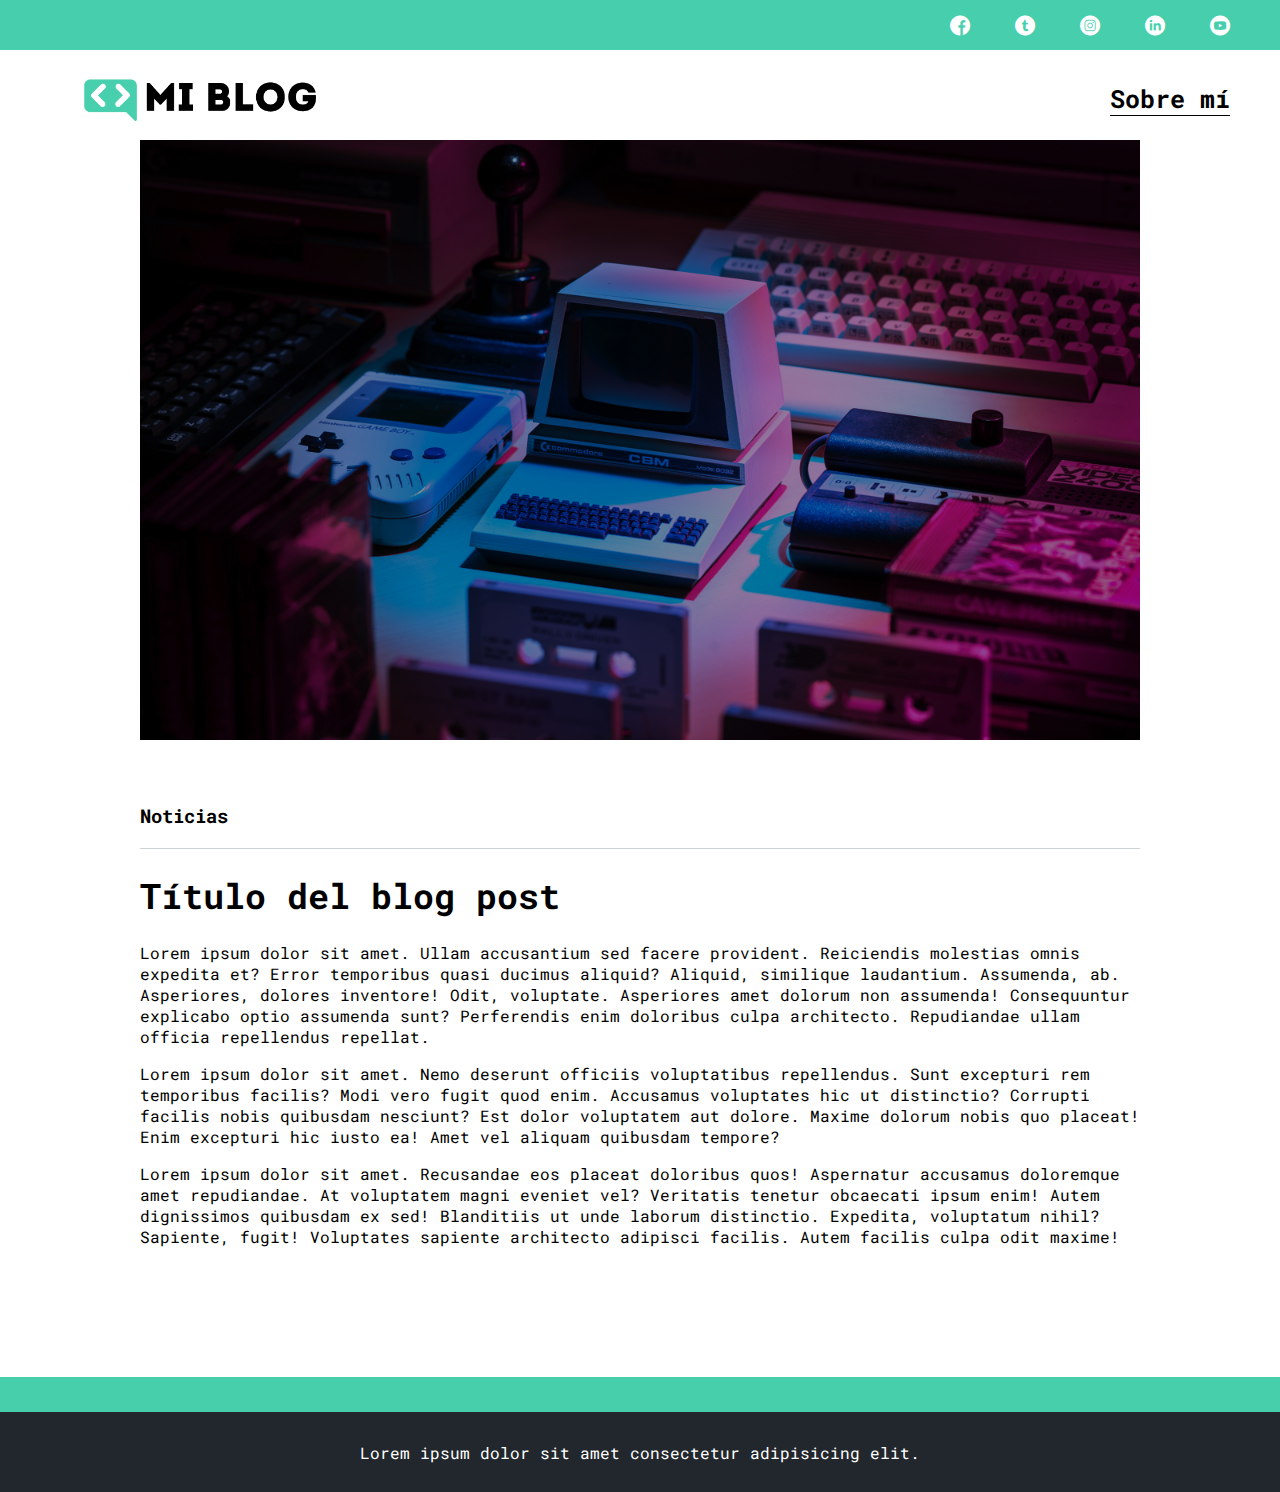
==== blog.html @ f5d50b6a "Contact Section" ====
<!DOCTYPE html>
<html lang="en">

<head>
    <meta charset="UTF-8" />
    <meta name="viewport" content="width=device-width, initial-scale=1.0" />
    <title>Mi Blog</title>
    <link rel="stylesheet" href="css/blog.css" />
    <link rel="stylesheet" href="css/font/flaticon.css" />
</head>

<body>
    <header>
        <section class="header-icons-container">
            <div class="icons">
                <a href="/"><span class="flaticon-001-facebook"></span></a>
                <a href="/"><span class="flaticon-002-twitter"></span></a>
                <a href="/"><span class="flaticon-011-instagram"></span></a>
                <a href="/"><span class="flaticon-010-linkedin"></span></a>
                <a href="/"><span class="flaticon-008-youtube"></span></a>
            </div>
        </section>
        <nav>
            <section class="nav-logo-container">
                <a href="/"><img src="assets/img/Logo-negro.png" alt="Logo de mi blog" /></a>
            </section>
            <section class="profile-link">
                <a href="perfil.html">Sobre mí</a>
            </section>
        </nav>
    </header>
    <main>
        <section class="grid-container blogpost-img-container">
            <img src="./assets/img/post-6.png" alt="" />
        </section>
        <section class="blopost-main-container">
            <div class="grid-container">
                <h3>Noticias</h3>
                <article>
                    <h1>Título del blog post</h1>
                    <p>
                        Lorem ipsum dolor sit amet. Ullam accusantium sed facere provident. Reiciendis molestias omnis expedita et? Error temporibus quasi ducimus aliquid? Aliquid, similique laudantium. Assumenda, ab. Asperiores, dolores inventore! Odit, voluptate. Asperiores
                        amet dolorum non assumenda! Consequuntur explicabo optio assumenda sunt? Perferendis enim doloribus culpa architecto. Repudiandae ullam officia repellendus repellat.
                    </p>
                    <p>
                        Lorem ipsum dolor sit amet. Nemo deserunt officiis voluptatibus repellendus. Sunt excepturi rem temporibus facilis? Modi vero fugit quod enim. Accusamus voluptates hic ut distinctio? Corrupti facilis nobis quibusdam nesciunt? Est dolor voluptatem aut
                        dolore. Maxime dolorum nobis quo placeat! Enim excepturi hic iusto ea! Amet vel aliquam quibusdam tempore?
                    </p>
                    <p>
                        Lorem ipsum dolor sit amet. Recusandae eos placeat doloribus quos! Aspernatur accusamus doloremque amet repudiandae. At voluptatem magni eveniet vel? Veritatis tenetur obcaecati ipsum enim! Autem dignissimos quibusdam ex sed! Blanditiis ut unde laborum
                        distinctio. Expedita, voluptatum nihil? Sapiente, fugit! Voluptates sapiente architecto adipisci facilis. Autem facilis culpa odit maxime!
                    </p>
                </article>
            </div>
        </section>
        <section class="contact-main-container">
            <div>
                <img src="" alt="" />
                <div class="contact-left">
                    <a href=""></a>
                    <p></p>
                </div>
            </div>
            <div>
                <img src="" alt="" />
                <div class="contact-right">
                    <a href=""></a>
                    <p></p>
                </div>
            </div>
        </section>
    </main>
    <footer>
        <p>Lorem ipsum dolor sit amet consectetur adipisicing elit.</p>
    </footer>
</body>

</html>
---- css/blog.css ----
@import url("https://fonts.googleapis.com/css2?family=Roboto+Mono:wght@400;500;700&family=Roboto+Slab:wght@400;700&family=Roboto:wght@400;500;700;900&display=swap");
body {
    margin: 0;
    font-family: "Roboto Mono", monospace;
    padding: 0;
}

.grid-container {
    max-width: 1000px;
    margin: auto;
}

a {
    text-decoration: none;
    display: inline;
    color: black;
}

header {
    width: 100%;
    height: 140px;
    display: grid;
    grid-template-rows: repeat(2, 1fr);
}

header .header-icons-container {
    width: 100%;
    height: 50px;
    display: grid;
    background-color: #47cfad;
}

header .header-icons-container .icons {
    width: 300px;
    height: auto;
    display: flex;
    justify-items: flex-end;
    align-items: center;
    justify-content: space-between;
    justify-self: end;
    margin-right: 50px;
}

header .header-icons-container .icons span {
    color: white;
}

nav {
    display: grid;
    grid-template-columns: repeat(2, 1fr);
    grid-template-rows: 1fr;
}

nav .nav-logo-container {
    margin-left: 50px;
}

nav .nav-logo-container img {
    width: 300px;
}

nav .profile-link {
    display: flex;
    align-items: center;
    justify-content: flex-end;
    margin-right: 50px;
    font-size: 25px;
}

nav .profile-link a {
    color: black;
    border-bottom: 1px solid black;
    font-weight: bold;
}

.blogpost-img-container {
    padding: 0 50px 40px;
}

.blogpost-img-container img {
    width: 100%;
}

.blopost-main-container {
    padding: 0 50px 40px;
}

.blopost-main-container h3 {
    border-bottom: 1px solid #cdd2da;
    padding-bottom: 20px;
}

.blopost-main-container article h1 {
    font-size: 35px;
}

footer {
    width: 100%;
    height: 80px;
    background-color: #22272d;
    border-top: 35px solid #47cfac;
    text-align: center;
}

footer p {
    color: white;
    margin-top: 30px;
}
---- css/font/flaticon.css ----
/*
  	Flaticon icon font: Flaticon
  	Creation date: 20/12/2018 09:27
  	*/

@font-face {
    font-family: "Flaticon";
    src: url("./Flaticon.eot");
    src: url("./Flaticon.eot?#iefix") format("embedded-opentype"), url("./Flaticon.woff") format("woff"), url("./Flaticon.ttf") format("truetype"), url("./Flaticon.svg#Flaticon") format("svg");
    font-weight: normal;
    font-style: normal;
}

@media screen and (-webkit-min-device-pixel-ratio: 0) {
    @font-face {
        font-family: "Flaticon";
        src: url("./Flaticon.svg#Flaticon") format("svg");
    }
}

[class^="flaticon-"]:before,
[class*=" flaticon-"]:before,
[class^="flaticon-"]:after,
[class*=" flaticon-"]:after {
    font-family: Flaticon;
    font-size: 20px;
    font-style: normal;
    margin-left: 20px;
}

.flaticon-001-facebook:before {
    content: "\f100";
}

.flaticon-002-twitter:before {
    content: "\f101";
}

.flaticon-003-whatsapp:before {
    content: "\f102";
}

.flaticon-004-groupme:before {
    content: "\f103";
}

.flaticon-005-kik:before {
    content: "\f104";
}

.flaticon-006-skype:before {
    content: "\f105";
}

.flaticon-007-periscope:before {
    content: "\f106";
}

.flaticon-008-youtube:before {
    content: "\f107";
}

.flaticon-009-itunes:before {
    content: "\f108";
}

.flaticon-010-linkedin:before {
    content: "\f109";
}

.flaticon-011-instagram:before {
    content: "\f10a";
}

.flaticon-012-messenger:before {
    content: "\f10b";
}

.flaticon-013-twitter-1:before {
    content: "\f10c";
}

.flaticon-014-snapchat:before {
    content: "\f10d";
}

.flaticon-015-reddit:before {
    content: "\f10e";
}
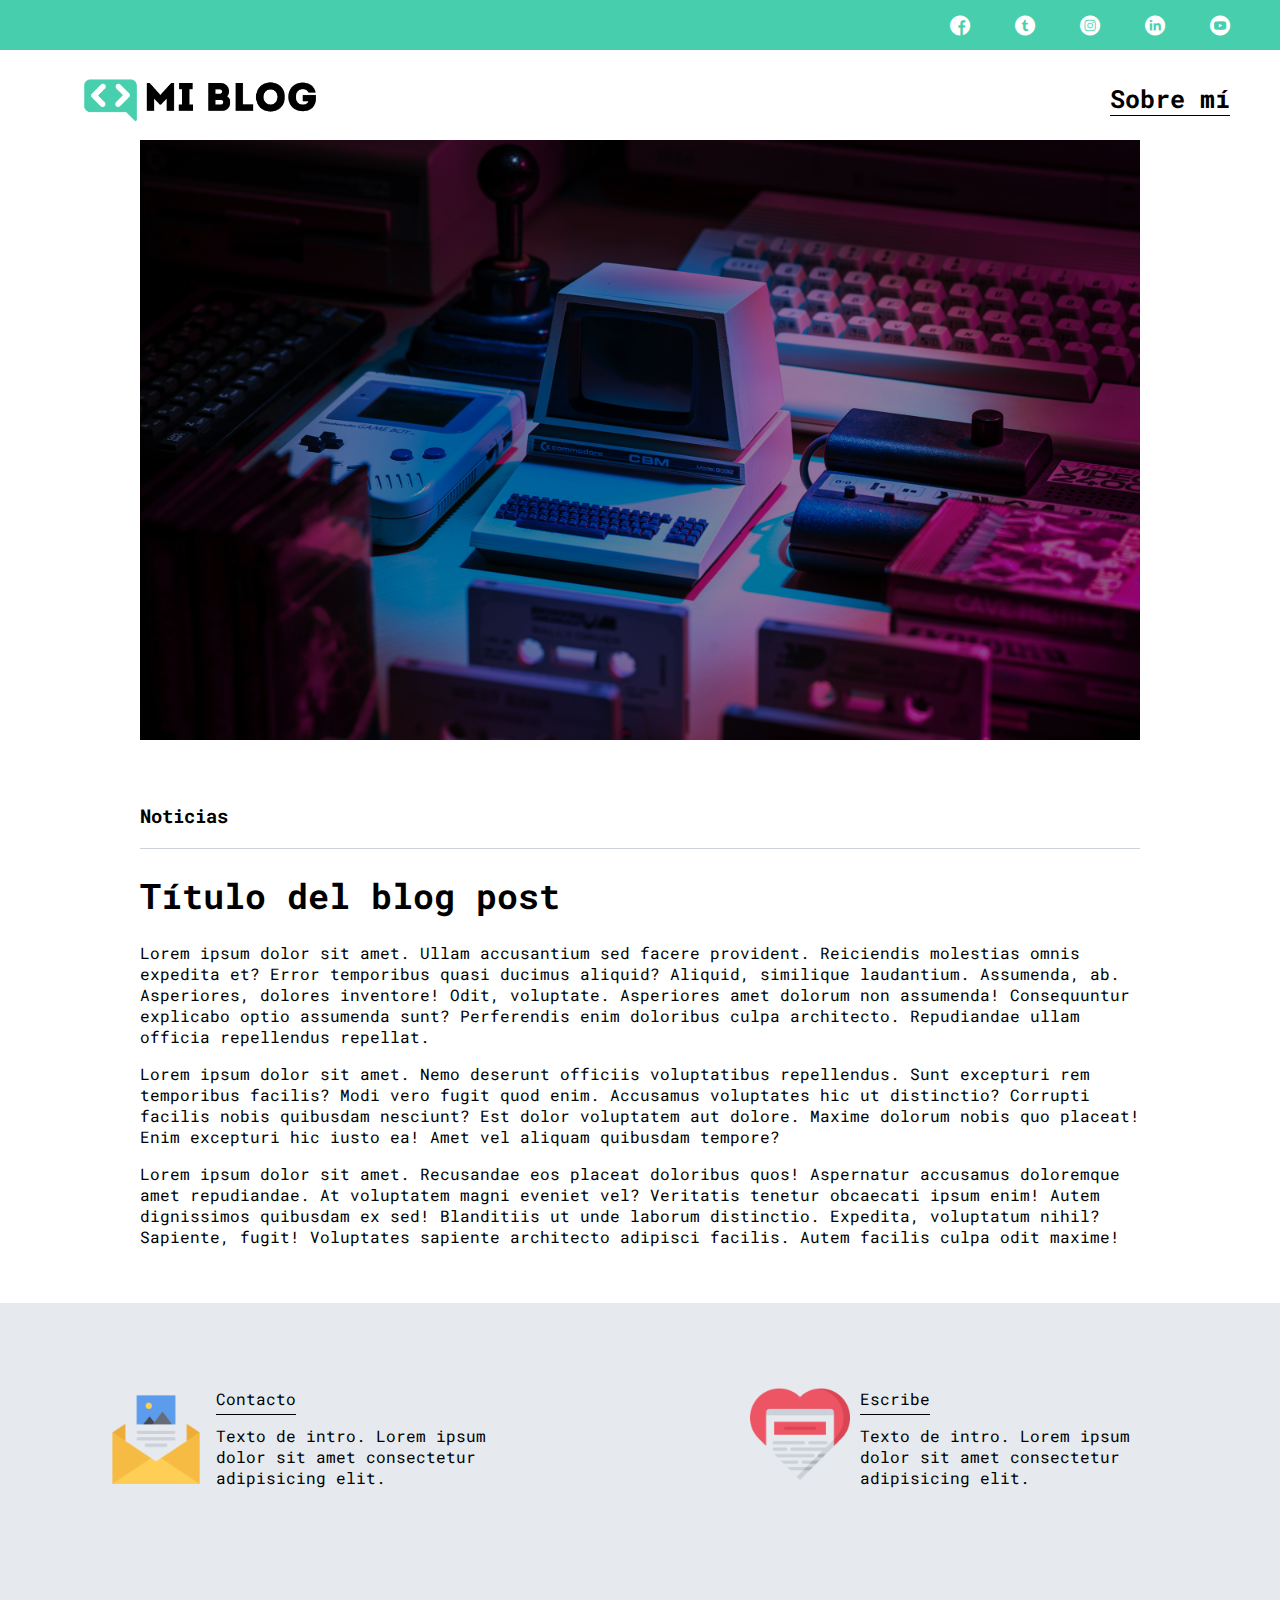
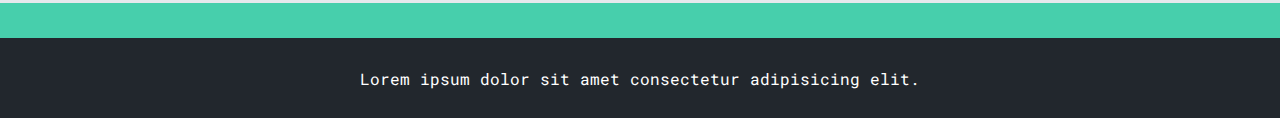
==== commit 7801cb48: "Contact section finished" ====
--- a/blog.html
+++ b/blog.html
@@ -55,17 +55,21 @@
         </section>
         <section class="contact-main-container">
             <div>
-                <img src="" alt="" />
+                <img src="/assets/img/contacto.png" alt="" />
                 <div class="contact-left">
-                    <a href=""></a>
-                    <p></p>
+                    <a href="/">Contacto</a>
+                    <p>
+                        Texto de intro. Lorem ipsum dolor sit amet consectetur adipisicing elit.
+                    </p>
                 </div>
             </div>
             <div>
-                <img src="" alt="" />
+                <img src="/assets/img/escribe.png" alt="" />
                 <div class="contact-right">
-                    <a href=""></a>
-                    <p></p>
+                    <a href="/">Escribe</a>
+                    <p>
+                        Texto de intro. Lorem ipsum dolor sit amet consectetur adipisicing elit.
+                    </p>
                 </div>
             </div>
         </section>
--- a/css/blog.css
+++ b/css/blog.css
@@ -61,6 +61,7 @@
 
 nav .profile-link {
     display: flex;
+    contact-main-container;
     align-items: center;
     justify-content: flex-end;
     margin-right: 50px;
@@ -94,6 +95,35 @@
     font-size: 35px;
 }
 
+.contact-main-container {
+    width: 100%;
+    min-height: 250px;
+    background-color: #e6e9ed;
+    text-align: center;
+    padding-bottom: 50px;
+}
+
+.contact-main-container div {
+    display: inline-block;
+    width: 49.5%;
+    height: 100%;
+}
+
+.contact-main-container div a {
+    border-bottom: 1px solid black;
+    padding-bottom: 5px;
+}
+
+.contact-main-container .contact-left,
+.contact-right {
+    text-align: initial;
+    margin-top: 85px;
+}
+
+.contact-main-container img {
+    width: 100px;
+}
+
 footer {
     width: 100%;
     height: 80px;
